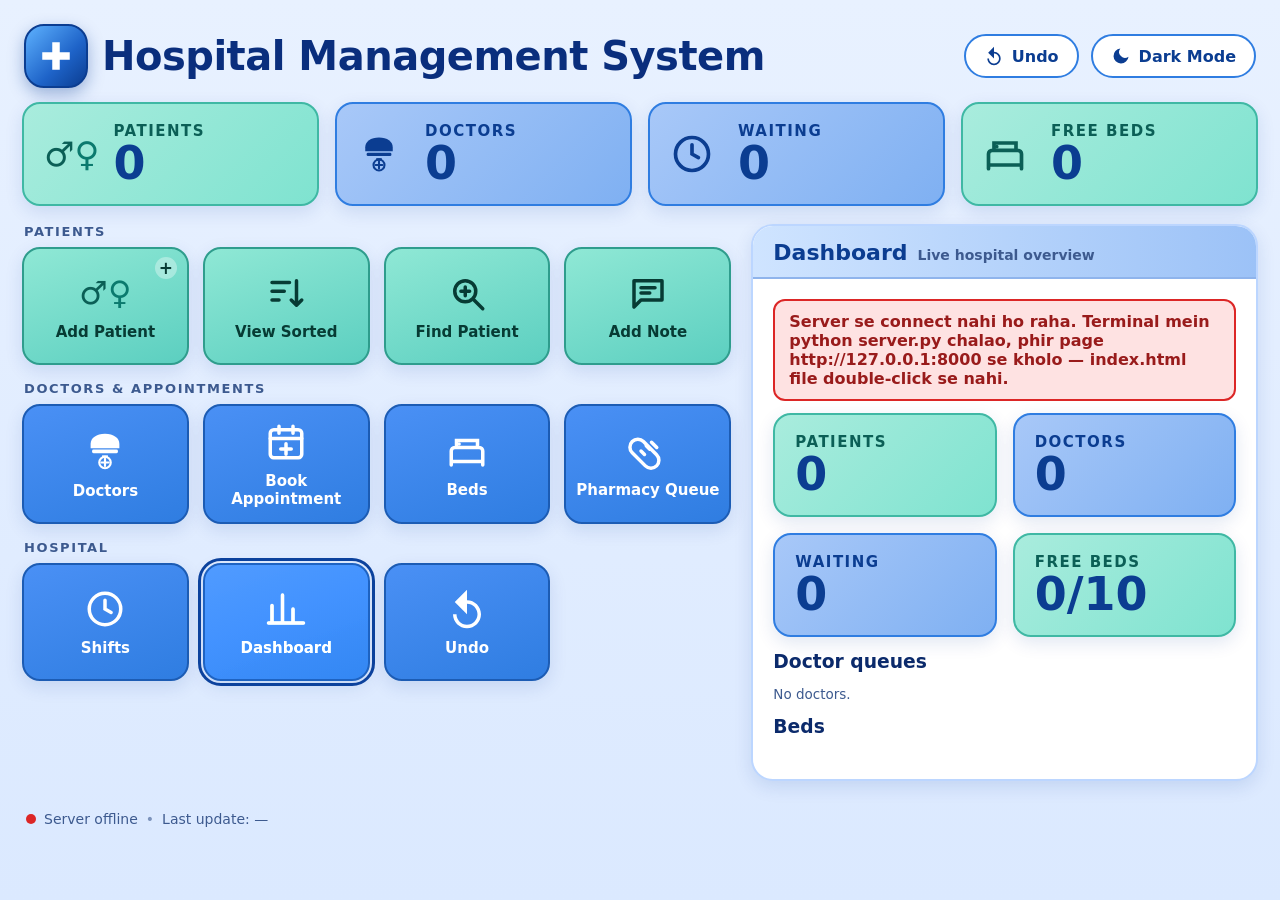
==== web/index.html @ 1245ac80 "Initial commit: Smart Hospital Management System" ====
<!DOCTYPE html>
<html lang="en">
<head>
<meta charset="UTF-8">
<meta name="viewport" content="width=device-width, initial-scale=1.0">
<title>Hospital Management System</title>
<link rel="stylesheet" href="styles.css">
</head>
<body>
<div class="page">

  <!-- ======================= HEADER ======================= -->
  <header class="topbar">
    <div class="brand">
      <div class="logo" aria-hidden="true">
        <svg viewBox="0 0 64 64" class="logo-cross"><path d="M26 10h12v16h16v12H38v16H26V38H10V26h16z" fill="currentColor"/></svg>
      </div>
      <h1 class="brand-title">Hospital Management System</h1>
    </div>
    <div class="top-actions">
      <button id="top-undo" class="pill-btn" type="button" title="Undo last action">
        <svg viewBox="0 0 24 24" class="ic"><path d="M12 5V1L5 8l7 7V9c3.3 0 6 2.7 6 6s-2.7 6-6 6-6-2.7-6-6H4c0 4.4 3.6 8 8 8s8-3.6 8-8-3.6-8-8-8z" fill="currentColor"/></svg>
        <span>Undo</span>
      </button>
      <button id="theme-toggle" class="pill-btn" type="button" title="Switch dark / light mode">
        <svg id="theme-icon-moon" viewBox="0 0 24 24" class="ic"><path d="M21 12.8A9 9 0 1 1 11.2 3 7 7 0 0 0 21 12.8z" fill="currentColor"/></svg>
        <svg id="theme-icon-sun" viewBox="0 0 24 24" class="ic hidden"><path d="M12 17a5 5 0 1 0 0-10 5 5 0 0 0 0 10zm0-15v3m0 12v3M2 12h3m14 0h3M4.9 4.9l2.1 2.1m10 10 2.1 2.1m0-14.2-2.1 2.1m-10 10-2.1 2.1" stroke="currentColor" stroke-width="2" stroke-linecap="round" fill="none"/></svg>
        <span id="theme-label">Dark Mode</span>
      </button>
    </div>
  </header>

  <!-- ======================= STATS STRIP ======================= -->
  <section class="stats" id="stats-strip" aria-label="Live stats">
    <div class="stat-card stat-teal" data-stat="patients" role="button" tabindex="0" title="Patients list kholo">
      <div class="stat-icon" aria-hidden="true">
        <span class="gender male">&#9794;</span><span class="gender female">&#9792;</span>
      </div>
      <div class="stat-text"><span class="stat-label">Patients</span><span class="stat-num" id="stat-patients">0</span></div>
    </div>
    <div class="stat-card stat-blue" data-stat="doctors" role="button" tabindex="0" title="Doctors list kholo">
      <div class="stat-icon" aria-hidden="true">
        <svg viewBox="0 0 64 64" class="cap-icon"><path d="M32 8c-12 0-20 6-20 14v6h40v-6C52 14 44 8 32 8z" fill="currentColor"/><rect x="14" y="30" width="36" height="5" rx="2" fill="currentColor"/><path d="M28 38h8v4h-8z" fill="currentColor"/><circle cx="32" cy="48" r="8" fill="none" stroke="currentColor" stroke-width="3"/><path d="M32 43v10M27 48h10" stroke="currentColor" stroke-width="3" stroke-linecap="round"/></svg>
      </div>
      <div class="stat-text"><span class="stat-label">Doctors</span><span class="stat-num" id="stat-doctors">0</span></div>
    </div>
    <div class="stat-card stat-blue" data-stat="waiting" role="button" tabindex="0" title="Doctor queues kholo">
      <div class="stat-icon" aria-hidden="true">
        <svg viewBox="0 0 24 24" class="clock-icon"><circle cx="12" cy="12" r="9" fill="none" stroke="currentColor" stroke-width="2"/><path d="M12 7v5l3.5 2" stroke="currentColor" stroke-width="2" stroke-linecap="round" fill="none"/></svg>
      </div>
      <div class="stat-text"><span class="stat-label">Waiting</span><span class="stat-num" id="stat-waiting">0</span></div>
    </div>
    <div class="stat-card stat-teal" data-stat="beds" role="button" tabindex="0" title="Beds kholo">
      <div class="stat-icon" aria-hidden="true">
        <svg viewBox="0 0 24 24" class="bed-icon"><path d="M3 18v-6a2 2 0 0 1 2-2h14a2 2 0 0 1 2 2v6M3 18h18M3 18v2m18-2v2M6 10V6h12v4" stroke="currentColor" stroke-width="2" stroke-linecap="round" fill="none"/><circle cx="7.5" cy="8" r="1" fill="currentColor"/></svg>
      </div>
      <div class="stat-text"><span class="stat-label">Free Beds</span><span class="stat-num" id="stat-beds">0</span></div>
    </div>
  </section>

  <!-- ======================= MAIN ======================= -->
  <main class="main">
    <!-- Operation tiles: all 11 ops on the front page -->
    <section class="ops" aria-label="Operations">
      <div class="ops-group-label">Patients</div>
      <div class="tiles">
        <button class="tile tile-teal" data-op="add-patient" type="button">
          <span class="tile-icon"><span class="gender male">&#9794;</span><span class="gender female">&#9792;</span></span>
          <span class="tile-label">Add Patient</span><span class="tile-plus">+</span>
        </button>
        <button class="tile tile-teal" data-op="view-sorted" type="button">
          <span class="tile-icon"><svg viewBox="0 0 24 24"><path d="M4 6h10M4 11h7M4 16h4M18 5v14m0 0-3-3m3 3 3-3" stroke="currentColor" stroke-width="2" stroke-linecap="round" fill="none"/></svg></span>
          <span class="tile-label">View Sorted</span>
        </button>
        <button class="tile tile-teal" data-op="find-patient" type="button">
          <span class="tile-icon"><svg viewBox="0 0 24 24"><circle cx="11" cy="11" r="6" fill="none" stroke="currentColor" stroke-width="2"/><path d="m16 16 5 5M11 8.5v5M8.5 11h5" stroke="currentColor" stroke-width="2" stroke-linecap="round" fill="none"/></svg></span>
          <span class="tile-label">Find Patient</span>
        </button>
        <button class="tile tile-teal" data-op="add-note" type="button">
          <span class="tile-icon"><svg viewBox="0 0 24 24"><path d="M4 5h16v11H8l-4 4z" fill="none" stroke="currentColor" stroke-width="2" stroke-linejoin="round"/><path d="M8 9h8M8 12h5" stroke="currentColor" stroke-width="2" stroke-linecap="round"/></svg></span>
          <span class="tile-label">Add Note</span>
        </button>
      </div>

      <div class="ops-group-label">Doctors &amp; Appointments</div>
      <div class="tiles">
        <button class="tile tile-blue" data-op="doctors" type="button">
          <span class="tile-icon"><svg viewBox="0 0 64 64" class="cap-icon"><path d="M32 8c-12 0-20 6-20 14v6h40v-6C52 14 44 8 32 8z" fill="currentColor"/><rect x="14" y="30" width="36" height="5" rx="2" fill="currentColor"/><path d="M28 38h8v4h-8z" fill="currentColor"/><circle cx="32" cy="48" r="8" fill="none" stroke="currentColor" stroke-width="3"/><path d="M32 43v10M27 48h10" stroke="currentColor" stroke-width="3" stroke-linecap="round"/></svg></span>
          <span class="tile-label">Doctors</span>
        </button>
        <button class="tile tile-blue" data-op="book-appointment" type="button">
          <span class="tile-icon"><svg viewBox="0 0 24 24"><rect x="3" y="5" width="18" height="16" rx="2" fill="none" stroke="currentColor" stroke-width="2"/><path d="M3 10h18M8 3v4M16 3v4M12 13v6M9 16h6" stroke="currentColor" stroke-width="2" stroke-linecap="round"/></svg></span>
          <span class="tile-label">Book Appointment</span>
        </button>
        <button class="tile tile-blue" data-op="beds" type="button">
          <span class="tile-icon"><svg viewBox="0 0 24 24"><path d="M3 18v-6a2 2 0 0 1 2-2h14a2 2 0 0 1 2 2v6M3 18h18M3 18v2m18-2v2M6 10V6h12v4" stroke="currentColor" stroke-width="2" stroke-linecap="round" fill="none"/><circle cx="7.5" cy="8" r="1" fill="currentColor"/></svg></span>
          <span class="tile-label">Beds</span>
        </button>
        <button class="tile tile-blue" data-op="pharmacy" type="button">
          <span class="tile-icon"><svg viewBox="0 0 24 24"><path d="M10.5 20.5 3 13a4.5 4.5 0 0 1 6.4-6.4l7.5 7.5a4.5 4.5 0 0 1-6.4 6.4zM14 7l3 3" stroke="currentColor" stroke-width="2" stroke-linecap="round" fill="none"/><path d="m8 12 2 2M11 9l2 2" stroke="currentColor" stroke-width="2" stroke-linecap="round"/></svg></span>
          <span class="tile-label">Pharmacy Queue</span>
        </button>
      </div>

      <div class="ops-group-label">Hospital</div>
      <div class="tiles">
        <button class="tile tile-blue" data-op="shifts" type="button">
          <span class="tile-icon"><svg viewBox="0 0 24 24"><circle cx="12" cy="12" r="9" fill="none" stroke="currentColor" stroke-width="2"/><path d="M12 7v5l3.5 2" stroke="currentColor" stroke-width="2" stroke-linecap="round" fill="none"/></svg></span>
          <span class="tile-label">Shifts</span>
        </button>
        <button class="tile tile-blue" data-op="dashboard" type="button">
          <span class="tile-icon"><svg viewBox="0 0 24 24"><path d="M4 20V10M10 20V4M16 20v-8M22 20H2" stroke="currentColor" stroke-width="2" stroke-linecap="round" fill="none"/></svg></span>
          <span class="tile-label">Dashboard</span>
        </button>
        <button class="tile tile-blue" data-op="undo" type="button">
          <span class="tile-icon"><svg viewBox="0 0 24 24"><path d="M12 5V1L5 8l7 7V9c3.3 0 6 2.7 6 6s-2.7 6-6 6-6-2.7-6-6H4c0 4.4 3.6 8 8 8s8-3.6 8-8-3.6-8-8-8z" fill="currentColor"/></svg></span>
          <span class="tile-label">Undo</span>
        </button>
      </div>
    </section>

    <!-- Central workspace: the clicked operation opens here -->
    <section class="workspace" aria-label="Operation workspace">
      <div class="workspace-head">
        <h2 id="workspace-title">Dashboard</h2>
        <span class="workspace-sub" id="workspace-sub">Open Operation Form</span>
      </div>
      <div class="workspace-body" id="workspace-body">
        <p class="hint">Loading…</p>
      </div>
    </section>
  </main>

  <footer class="foot">
    <span class="dot-ok" id="status-dot"></span>
    <span id="status-text">Connecting…</span>
    <span class="sep">•</span>
    <span>Last update: <span id="last-update">—</span></span>
  </footer>
</div>

<div id="toast" class="toast" role="status" aria-live="polite"></div>
<script src="app.js"></script>
</body>
</html>
---- web/styles.css ----
/* Hospital Management System — light theme: white / blue / dark blue.
   Dark mode: dark green accents + green logo. Buttons are rounded with
   borders DARKER than the button body; hover/press lightens the button. */

:root {
  --bg: #e8f1ff;
  --bg2: #dbe9ff;
  --surface: #ffffff;
  --ink: #0b2a6b;
  --ink-soft: #3d5a8f;
  --title: #0a2e7d;
  --accent: #2f7de1;
  --accent-dark: #1c5cb4;
  --accent-deep: #0b3d91;
  --teal: #7fe3d0;
  --teal-dark: #3fb8a4;
  --teal-soft: #c9f5ec;
  --card-border: #bcd6ff;
  --input-border: #b9d2f7;
  --input-bg: #f2f7ff;
  --green-ok: #16a34a;
  --red: #dc2626;
  --shadow: 0 6px 18px rgba(11, 61, 145, 0.12);
  --radius: 18px;
}

* { box-sizing: border-box; }
html, body { margin: 0; padding: 0; }
body {
  font-family: "Segoe UI", system-ui, -apple-system, Arial, sans-serif;
  background: linear-gradient(180deg, var(--bg) 0%, var(--bg2) 100%);
  color: var(--ink);
  min-height: 100vh;
}
button { font-family: inherit; cursor: pointer; }
.hidden { display: none !important; }

.page { max-width: 1280px; margin: 0 auto; padding: 18px 22px 26px; }

/* ---------------- header ---------------- */
.topbar {
  display: flex; align-items: center; justify-content: space-between;
  gap: 16px; flex-wrap: wrap; padding: 6px 2px 14px;
}
.brand { display: flex; align-items: center; gap: 14px; min-width: 0; }
.logo {
  width: 64px; height: 64px; flex: 0 0 64px;
  border-radius: 20px;
  background: linear-gradient(135deg, #5eb2ff 0%, #1e63c8 60%, #0b3d91 100%);
  color: #fff;
  display: flex; align-items: center; justify-content: center;
  border: 2px solid #0b3d91;
  box-shadow: 0 6px 16px rgba(11, 61, 145, 0.35);
}
.logo-cross { width: 40px; height: 40px; }
.brand-title {
  margin: 0; font-size: clamp(24px, 3.4vw, 40px); font-weight: 800;
  color: var(--title); letter-spacing: -0.5px; line-height: 1.05;
}
.top-actions { display: flex; gap: 12px; }
.pill-btn {
  display: inline-flex; align-items: center; gap: 8px;
  padding: 10px 18px; border-radius: 999px;
  background: #fff; color: var(--accent-deep);
  border: 2px solid var(--accent);
  font-size: 16px; font-weight: 700;
  transition: filter 0.15s ease, transform 0.05s ease;
}
.pill-btn:hover { filter: brightness(1.06); background: #eaf3ff; }
.pill-btn:active { filter: brightness(1.14); transform: translateY(1px); }
.pill-btn .ic { width: 20px; height: 20px; }

/* ---------------- stats strip ---------------- */
.stats {
  display: grid; grid-template-columns: repeat(4, 1fr); gap: 16px;
  margin-bottom: 18px;
}
.stat-card {
  display: flex; align-items: center; gap: 14px;
  padding: 18px 20px; border-radius: var(--radius);
  border: 2px solid transparent; box-shadow: var(--shadow);
  transition: filter 0.15s ease;
}
.stat-card:hover { filter: brightness(1.05); }
/* Stat cards are shortcuts now: click opens the matching view. */
.stat-card[data-stat] { cursor: pointer; }
.stat-card[data-stat]:active { filter: brightness(1.14); transform: translateY(1px); }
.stat-card[data-stat]:focus-visible { outline: 3px solid var(--accent-deep); outline-offset: 2px; }
.stat-teal { background: linear-gradient(135deg, #a9ecdd, #7fe3d0); border-color: #3fb8a4; }
.stat-blue { background: linear-gradient(135deg, #a8c8f8, #7fb0f2); border-color: #2f7de1; }
.stat-icon { display: flex; align-items: center; color: #0b5f56; min-width: 54px; }
.stat-blue .stat-icon { color: #0b3d91; }
.stat-icon svg { width: 44px; height: 44px; }
.gender { font-size: 34px; font-weight: 700; line-height: 1; color: #0b5f56; }
.gender.female { color: #0b7a6e; }
.stat-text { display: flex; flex-direction: column; }
.stat-label { font-size: 15px; font-weight: 800; letter-spacing: 1.5px; text-transform: uppercase; color: #0b5f56; }
.stat-blue .stat-label { color: #0b3d91; }
.stat-num { font-size: 46px; font-weight: 800; line-height: 1; color: var(--accent-deep); }

/* ---------------- main layout ---------------- */
.main {
  display: grid; grid-template-columns: minmax(0, 7fr) minmax(0, 5fr);
  gap: 20px; align-items: start;
}
.ops-group-label {
  font-size: 13px; font-weight: 800; letter-spacing: 1.6px; text-transform: uppercase;
  color: var(--ink-soft); margin: 4px 2px 8px;
}
.ops-group-label:first-child { margin-top: 0; }
.tiles {
  display: grid; grid-template-columns: repeat(4, 1fr); gap: 14px;
  margin-bottom: 16px;
}
.tile {
  position: relative;
  display: flex; flex-direction: column; align-items: center; justify-content: center;
  gap: 8px; min-height: 118px; padding: 14px 8px;
  border-radius: var(--radius); color: #fff;
  border: 2px solid transparent;
  box-shadow: var(--shadow);
  transition: filter 0.15s ease, transform 0.06s ease;
}
.tile:hover { filter: brightness(1.12); }
.tile:active { filter: brightness(1.2); transform: translateY(1px); }
.tile.active { outline: 3px solid var(--accent-deep); outline-offset: 2px; filter: brightness(1.08); }
.tile-teal { background: linear-gradient(160deg, #8fe8d5, #5ccfc0); border-color: #2f9d8d; color: #073b34; }
.tile-blue { background: linear-gradient(160deg, #4a90f5, #2f7de1); border-color: #1c5cb4; color: #fff; }
.tile-icon { display: flex; align-items: center; justify-content: center; min-height: 44px; }
.tile-icon svg { width: 42px; height: 42px; }
.tile-icon .gender { font-size: 32px; }
.tile-icon .cap-icon { width: 46px; height: 46px; }
.tile-label { font-size: 15px; font-weight: 700; text-align: center; line-height: 1.2; }
.tile-plus {
  position: absolute; top: 8px; right: 10px;
  width: 22px; height: 22px; border-radius: 50%;
  background: rgba(255, 255, 255, 0.35); color: inherit;
  display: flex; align-items: center; justify-content: center;
  font-size: 17px; font-weight: 800; line-height: 1;
}

/* ---------------- workspace ---------------- */
.workspace {
  background: var(--surface); border-radius: 22px;
  border: 2px solid var(--card-border); box-shadow: var(--shadow);
  overflow: hidden; position: sticky; top: 14px;
}
.workspace-head {
  background: linear-gradient(90deg, #cfe4ff, #9cc2f7);
  padding: 14px 20px 12px; border-bottom: 2px solid #8fb4ec;
  display: flex; align-items: baseline; gap: 10px; flex-wrap: wrap;
}
.workspace-head h2 { margin: 0; font-size: 22px; color: var(--accent-deep); }
.workspace-sub { font-size: 14px; font-weight: 700; color: var(--ink-soft); }
.workspace-body { padding: 20px; }
.hint { color: var(--ink-soft); }

.form-grid { display: flex; flex-direction: column; gap: 14px; }
.field label { display: block; font-size: 14px; font-weight: 700; margin-bottom: 6px; color: var(--ink); }
.field input, .field select, .field textarea {
  width: 100%; padding: 11px 13px; font-size: 15px; font-family: inherit;
  border: 2px solid var(--input-border); border-radius: 12px;
  background: var(--input-bg); color: var(--ink);
}
.field input:focus, .field select:focus, .field textarea:focus {
  outline: none; border-color: var(--accent); background: #fff;
}
.field-row { display: flex; gap: 12px; }
.field-row .field { flex: 1; }
.btn-row { display: flex; gap: 12px; margin-top: 4px; }
.btn {
  padding: 12px 22px; border-radius: 14px; font-size: 16px; font-weight: 700;
  border: 2px solid transparent;
  transition: filter 0.15s ease, transform 0.05s ease;
}
.btn:hover { filter: brightness(1.1); }
.btn:active { filter: brightness(1.18); transform: translateY(1px); }
.btn-primary { background: var(--accent); border-color: var(--accent-dark); color: #fff; }
.btn-ghost { background: #fff; border-color: var(--accent); color: var(--accent-deep); }
.btn-danger { background: #ef4444; border-color: #991b1b; color: #fff; }
.btn-green { background: #22c55e; border-color: #15803d; color: #fff; }
.btn:disabled { opacity: 0.55; cursor: not-allowed; filter: none; }

/* segmented priority toggle */
.seg { display: inline-flex; border: 2px solid var(--accent); border-radius: 999px; overflow: hidden; }
.seg button {
  padding: 9px 18px; border: 0; background: #fff; color: var(--accent-deep);
  font-size: 15px; font-weight: 700;
}
.seg button.on { background: var(--accent); color: #fff; }
.seg button.on.emg { background: #dc2626; }
.seg button:hover { filter: brightness(1.08); }

/* tables */
.tbl { width: 100%; border-collapse: collapse; font-size: 14.5px; }
.tbl th, .tbl td { padding: 9px 10px; text-align: left; border-bottom: 1px solid #dbe7fb; }
.tbl th { color: var(--accent-deep); background: #eaf3ff; font-size: 13px; text-transform: uppercase; letter-spacing: 0.5px; }
.tbl tr:hover td { background: #f2f7ff; }

.tag {
  display: inline-block; padding: 2px 10px; border-radius: 999px;
  font-size: 12.5px; font-weight: 700;
}
.tag-emg { background: #fee2e2; color: #991b1b; border: 1.5px solid #dc2626; }
.tag-nor { background: #dbeafe; color: #0b3d91; border: 1.5px solid #2f7de1; }
.tag-free { background: #dcfce7; color: #166534; border: 1.5px solid #22c55e; }
.tag-occ { background: #dbeafe; color: #0b3d91; border: 1.5px solid #2f7de1; }
.tag-duty { background: #fef9c3; color: #854d0e; border: 1.5px solid #eab308; }

.card {
  background: var(--input-bg); border: 2px solid var(--input-border);
  border-radius: 14px; padding: 14px 16px; margin-bottom: 12px;
}
.card h3 { margin: 0 0 6px; font-size: 17px; color: var(--accent-deep); }
.card p { margin: 4px 0; font-size: 14.5px; }
.muted { color: var(--ink-soft); font-size: 13.5px; }

.beds-grid { display: grid; grid-template-columns: repeat(5, 1fr); gap: 10px; margin-bottom: 14px; }
.bed {
  border-radius: 12px; padding: 12px 6px; text-align: center;
  font-weight: 700; font-size: 14px; border: 2px solid transparent;
}
.bed.free { background: #dcfce7; border-color: #22c55e; color: #166534; }
.bed.occ { background: #dbeafe; border-color: #2f7de1; color: #0b3d91; }
.bed small { display: block; font-weight: 600; font-size: 12px; margin-top: 2px; }

.q-list { list-style: none; margin: 0; padding: 0; }
.q-list li {
  padding: 9px 12px; border: 2px solid var(--input-border); border-radius: 10px;
  margin-bottom: 8px; background: var(--input-bg); font-weight: 600;
}
.q-list li:first-child { border-color: var(--accent); background: #eaf3ff; }

.msg { padding: 11px 14px; border-radius: 12px; font-weight: 600; margin-bottom: 12px; }
.msg-ok { background: #dcfce7; color: #166534; border: 2px solid #22c55e; }
.msg-err { background: #fee2e2; color: #991b1b; border: 2px solid #dc2626; }

/* ---------------- footer ---------------- */
.foot {
  margin-top: 20px; padding: 10px 4px 0; color: var(--ink-soft);
  font-size: 14px; display: flex; gap: 8px; align-items: center; flex-wrap: wrap;
}
.dot-ok { width: 10px; height: 10px; border-radius: 50%; background: var(--green-ok); display: inline-block; }
.dot-err { background: var(--red); }
.sep { opacity: 0.6; }

/* ---------------- toast ---------------- */
.toast {
  position: fixed; left: 50%; bottom: 24px; transform: translate(-50%, 80px);
  background: var(--accent-deep); color: #fff; padding: 12px 22px;
  border-radius: 999px; font-weight: 700; font-size: 15px;
  box-shadow: 0 8px 24px rgba(0, 0, 0, 0.3); opacity: 0; pointer-events: none;
  transition: transform 0.25s ease, opacity 0.25s ease; z-index: 50;
  max-width: 90vw; text-align: center;
}
.toast.show { transform: translate(-50%, 0); opacity: 1; }
.toast.err { background: #991b1b; }

/* ---------------- DARK MODE: dark green accents + green logo ---------------- */
body.dark {
  --bg: #04161a;
  --bg2: #062a26;
  --surface: #0a2429;
  --ink: #c9f2d4;
  --ink-soft: #7fb89a;
  --title: #86efac;
  --accent: #34d399;
  --accent-dark: #059669;
  --accent-deep: #4ade80;
  --teal: #134e4a;
  --teal-dark: #0f766e;
  --teal-soft: #134e4a;
  --card-border: #14532d;
  --input-border: #166534;
  --input-bg: #0d2f2a;
  --shadow: 0 6px 18px rgba(0, 0, 0, 0.5);
  background: linear-gradient(180deg, #04161a 0%, #062a26 100%);
}
body.dark .logo {
  background: linear-gradient(135deg, #064e3b, #022c22);
  color: #4ade80; border-color: #34d399;
  box-shadow: 0 0 26px rgba(74, 222, 128, 0.45);
}
body.dark .pill-btn { background: #0a2429; color: #86efac; border-color: #34d399; }
body.dark .pill-btn:hover { background: #0f2f2b; }
body.dark .stat-teal { background: linear-gradient(135deg, #134e4a, #0f766e); border-color: #34d399; }
body.dark .stat-blue { background: linear-gradient(135deg, #0d2f2a, #14532d); border-color: #22c55e; }
body.dark .stat-icon, body.dark .stat-label { color: #86efac; }
body.dark .stat-blue .stat-icon, body.dark .stat-blue .stat-label { color: #a7f3d0; }
body.dark .stat-num { color: #4ade80; }
body.dark .gender { color: #86efac; }
body.dark .tile-teal { background: linear-gradient(160deg, #14532d, #166534); border-color: #4ade80; color: #d1fae5; }
body.dark .tile-blue { background: linear-gradient(160deg, #0f2f2b, #134e4a); border-color: #34d399; color: #d1fae5; }
body.dark .tile.active { outline-color: #4ade80; }
body.dark .workspace { background: #0a2429; border-color: #14532d; }
body.dark .workspace-head { background: linear-gradient(90deg, #14532d, #166534); border-color: #22c55e; }
body.dark .workspace-head h2 { color: #86efac; }
body.dark .workspace-sub { color: #a7f3d0; }
body.dark .field input, body.dark .field select, body.dark .field textarea { background: #0d2f2a; color: #d1fae5; }
body.dark .field input:focus, body.dark .field select:focus, body.dark .field textarea:focus { background: #0a2429; }
body.dark .btn-primary { background: #059669; border-color: #047857; }
body.dark .btn-ghost { background: #0a2429; color: #86efac; border-color: #34d399; }
body.dark .btn-green { background: #16a34a; border-color: #166534; }
body.dark .tbl th { background: #0f2f2b; color: #86efac; }
body.dark .tbl th, body.dark .tbl td { border-color: #14532d; }
body.dark .tbl tr:hover td { background: #0f2f2b; }
body.dark .card { background: #0d2f2a; border-color: #166534; }
body.dark .card h3 { color: #86efac; }
body.dark .seg { border-color: #34d399; }
body.dark .seg button { background: #0a2429; color: #86efac; }
body.dark .seg button.on { background: #059669; color: #fff; }
body.dark .seg button.on.emg { background: #dc2626; }
body.dark .q-list li { background: #0d2f2a; border-color: #166534; }
body.dark .q-list li:first-child { background: #14532d; border-color: #34d399; }
body.dark .bed.free { background: #14532d; border-color: #4ade80; color: #bbf7d0; }
body.dark .bed.occ { background: #0f2f2b; border-color: #34d399; color: #d1fae5; }
body.dark .tag-nor, body.dark .tag-occ { background: #0f2f2b; color: #86efac; border-color: #34d399; }
body.dark .tag-free { background: #14532d; color: #bbf7d0; border-color: #4ade80; }
body.dark .toast { background: #047857; }

/* ---------------- responsive ---------------- */
@media (max-width: 980px) {
  .main { grid-template-columns: 1fr; }
  .workspace { position: static; }
  .stats { grid-template-columns: repeat(2, 1fr); }
  .tiles { grid-template-columns: repeat(3, 1fr); }
}
@media (max-width: 560px) {
  .tiles { grid-template-columns: repeat(2, 1fr); }
  .stat-num { font-size: 34px; }
  .beds-grid { grid-template-columns: repeat(2, 1fr); }
}
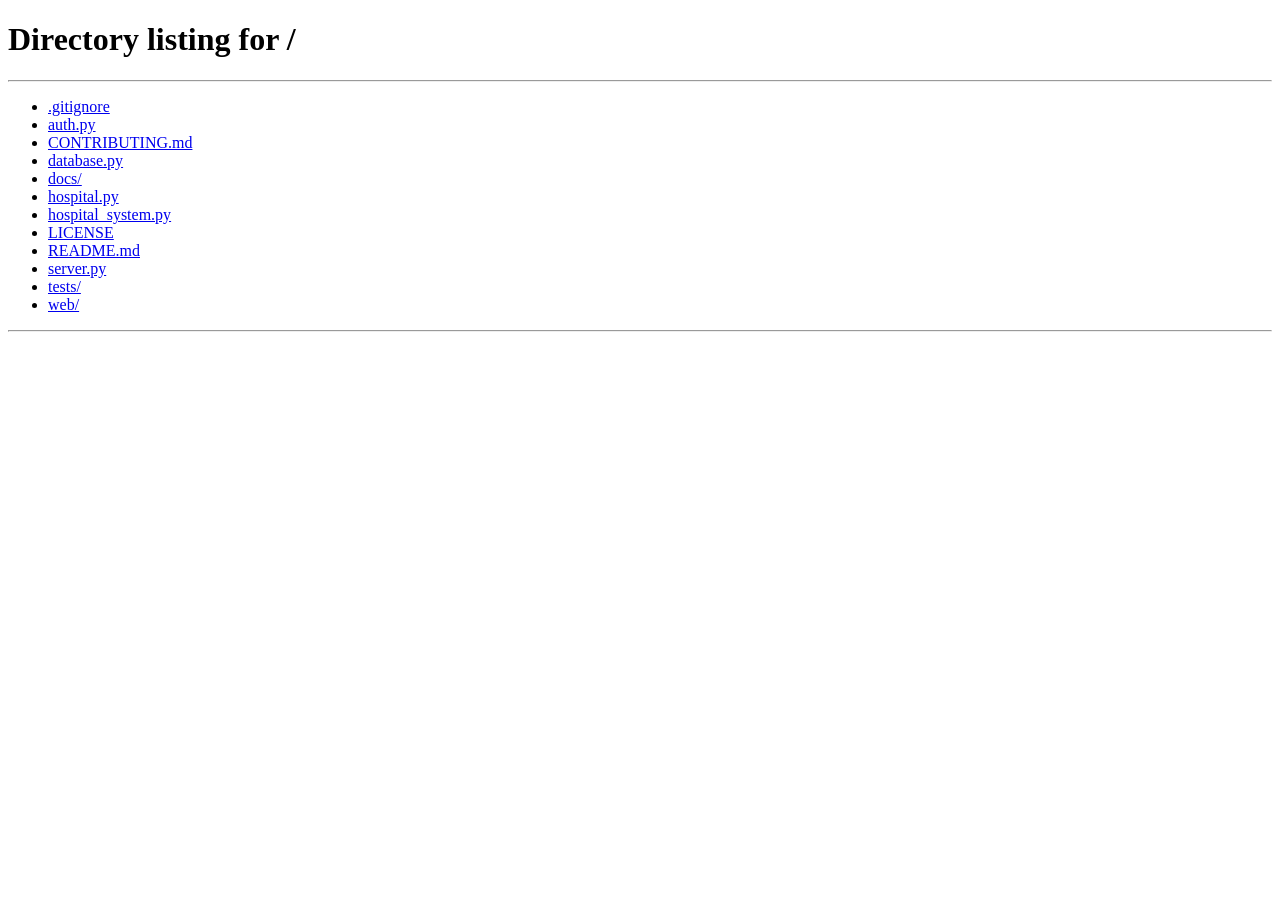
==== commit e4db5ebe: "Step 2: Login + roles (Admin/Doctor/Receptionist)" ====
--- a/web/index.html
+++ b/web/index.html
@@ -18,6 +18,13 @@
       <h1 class="brand-title">Hospital Management System</h1>
     </div>
     <div class="top-actions">
+      <span id="user-chip" class="pill-btn hidden" title="Logged in user"></span>
+      <button id="top-change-pw" class="pill-btn hidden" type="button" title="Change my password">
+        <span>Change Password</span>
+      </button>
+      <button id="top-logout" class="pill-btn hidden" type="button" title="Log out">
+        <span>Logout</span>
+      </button>
       <button id="top-undo" class="pill-btn" type="button" title="Undo last action">
         <svg viewBox="0 0 24 24" class="ic"><path d="M12 5V1L5 8l7 7V9c3.3 0 6 2.7 6 6s-2.7 6-6 6-6-2.7-6-6H4c0 4.4 3.6 8 8 8s8-3.6 8-8-3.6-8-8-8z" fill="currentColor"/></svg>
         <span>Undo</span>
@@ -116,6 +123,10 @@
           <span class="tile-icon"><svg viewBox="0 0 24 24"><path d="M12 5V1L5 8l7 7V9c3.3 0 6 2.7 6 6s-2.7 6-6 6-6-2.7-6-6H4c0 4.4 3.6 8 8 8s8-3.6 8-8-3.6-8-8-8z" fill="currentColor"/></svg></span>
           <span class="tile-label">Undo</span>
         </button>
+        <button class="tile tile-blue" data-op="users" type="button" id="tile-users">
+          <span class="tile-icon"><svg viewBox="0 0 24 24"><circle cx="9" cy="8" r="3.5" fill="none" stroke="currentColor" stroke-width="2"/><path d="M2.5 20c.8-3.2 3.4-5 6.5-5s5.7 1.8 6.5 5M16 8.5a3 3 0 1 0-2-5.2M17.5 15.5c2 .6 3.5 2 4 4.5" fill="none" stroke="currentColor" stroke-width="2" stroke-linecap="round"/></svg></span>
+          <span class="tile-label">Users</span>
+        </button>
       </div>
     </section>
 
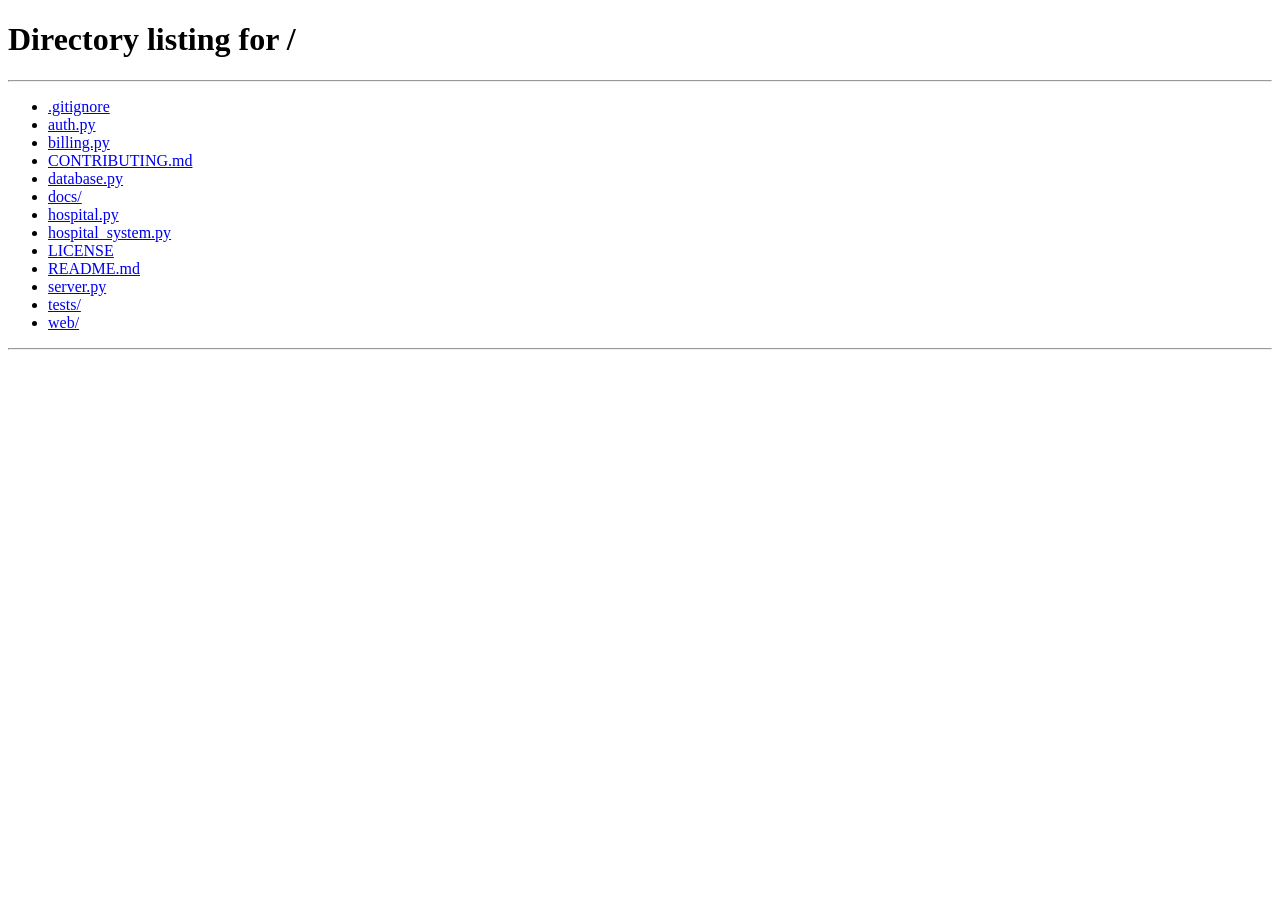
==== commit 0cb96f8e: "Step 3: Billing + Reports (bills, daily report, CSV export)" ====
--- a/web/index.html
+++ b/web/index.html
@@ -127,6 +127,14 @@
           <span class="tile-icon"><svg viewBox="0 0 24 24"><circle cx="9" cy="8" r="3.5" fill="none" stroke="currentColor" stroke-width="2"/><path d="M2.5 20c.8-3.2 3.4-5 6.5-5s5.7 1.8 6.5 5M16 8.5a3 3 0 1 0-2-5.2M17.5 15.5c2 .6 3.5 2 4 4.5" fill="none" stroke="currentColor" stroke-width="2" stroke-linecap="round"/></svg></span>
           <span class="tile-label">Users</span>
         </button>
+        <button class="tile tile-blue" data-op="billing" type="button">
+          <span class="tile-icon"><svg viewBox="0 0 24 24"><path d="M6 2h9l5 5v15H6z" fill="none" stroke="currentColor" stroke-width="2" stroke-linejoin="round"/><path d="M14 2v6h6M9 12h6M9 16h6" stroke="currentColor" stroke-width="2" stroke-linecap="round"/></svg></span>
+          <span class="tile-label">Billing</span>
+        </button>
+        <button class="tile tile-blue" data-op="reports" type="button">
+          <span class="tile-icon"><svg viewBox="0 0 24 24"><path d="M4 20V10M10 20V4M16 20v-8M22 20H2" stroke="currentColor" stroke-width="2" stroke-linecap="round" fill="none"/></svg></span>
+          <span class="tile-label">Reports</span>
+        </button>
       </div>
     </section>
 
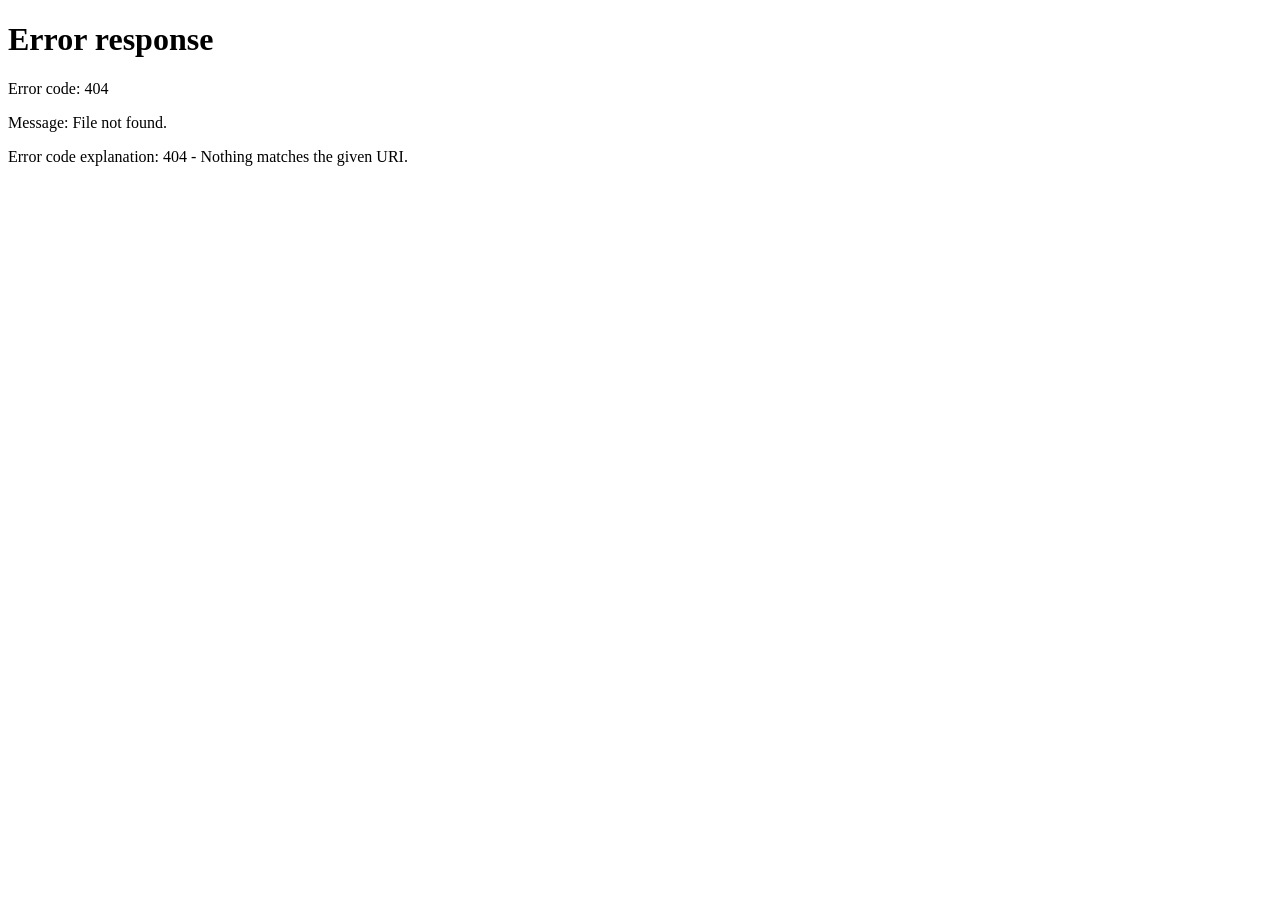
==== commit 98bd8ed5: "Step 7: New dashboard exactly like the design image (real data only)" ====
--- a/web/index.html
+++ b/web/index.html
@@ -3,159 +3,100 @@
 <head>
 <meta charset="UTF-8">
 <meta name="viewport" content="width=device-width, initial-scale=1.0">
-<title>Hospital Management System</title>
+<title>City Care Hospital — Management System</title>
 <link rel="stylesheet" href="styles.css">
 </head>
 <body>
-<div class="page">
+<div class="app">
+  <div class="side-backdrop hidden" id="side-backdrop"></div>
 
-  <!-- ======================= HEADER ======================= -->
-  <header class="topbar">
-    <div class="brand">
+  <!-- ======================= SIDEBAR ======================= -->
+  <aside class="sidebar" id="sidebar" aria-label="Main navigation">
+    <div class="side-brand">
       <div class="logo" aria-hidden="true">
         <svg viewBox="0 0 64 64" class="logo-cross"><path d="M26 10h12v16h16v12H38v16H26V38H10V26h16z" fill="currentColor"/></svg>
       </div>
-      <h1 class="brand-title">Hospital Management System</h1>
+      <div class="side-brand-text">
+        <div class="side-title">City Care Hospital</div>
+        <div class="side-sub">Management System</div>
+      </div>
     </div>
-    <div class="top-actions">
-      <span id="user-chip" class="pill-btn hidden" title="Logged in user"></span>
-      <button id="top-change-pw" class="pill-btn hidden" type="button" title="Change my password">
-        <span>Change Password</span>
-      </button>
-      <button id="top-logout" class="pill-btn hidden" type="button" title="Log out">
-        <span>Logout</span>
-      </button>
-      <button id="top-undo" class="pill-btn" type="button" title="Undo last action">
-        <svg viewBox="0 0 24 24" class="ic"><path d="M12 5V1L5 8l7 7V9c3.3 0 6 2.7 6 6s-2.7 6-6 6-6-2.7-6-6H4c0 4.4 3.6 8 8 8s8-3.6 8-8-3.6-8-8-8z" fill="currentColor"/></svg>
-        <span>Undo</span>
-      </button>
-      <button id="theme-toggle" class="pill-btn" type="button" title="Switch dark / light mode">
-        <svg id="theme-icon-moon" viewBox="0 0 24 24" class="ic"><path d="M21 12.8A9 9 0 1 1 11.2 3 7 7 0 0 0 21 12.8z" fill="currentColor"/></svg>
-        <svg id="theme-icon-sun" viewBox="0 0 24 24" class="ic hidden"><path d="M12 17a5 5 0 1 0 0-10 5 5 0 0 0 0 10zm0-15v3m0 12v3M2 12h3m14 0h3M4.9 4.9l2.1 2.1m10 10 2.1 2.1m0-14.2-2.1 2.1m-10 10-2.1 2.1" stroke="currentColor" stroke-width="2" stroke-linecap="round" fill="none"/></svg>
-        <span id="theme-label">Dark Mode</span>
-      </button>
+
+    <nav class="side-nav" id="side-nav"></nav>
+
+    <div class="side-promo">
+      <div class="side-promo-icon" aria-hidden="true">
+        <svg viewBox="0 0 24 24" class="promo-heart"><path d="M12 21s-7.8-4.7-10-9.3C.4 8.4 2.5 4.5 6 4.5c2 0 3.6 1.1 4.5 2.7h3C14.4 5.6 16 4.5 18 4.5c3.5 0 5.6 3.9 4 7.2C19.8 16.3 12 21 12 21z" fill="none" stroke="currentColor" stroke-width="1.8" stroke-linejoin="round"/><path d="M4 12h4l2-3 3 6 2-3h5" fill="none" stroke="currentColor" stroke-width="1.8" stroke-linecap="round" stroke-linejoin="round"/></svg>
+      </div>
+      <div class="side-promo-text"><b>Better Care</b><span>A Healthier Tomorrow</span></div>
     </div>
-  </header>
-
-  <!-- ======================= STATS STRIP ======================= -->
-  <section class="stats" id="stats-strip" aria-label="Live stats">
-    <div class="stat-card stat-teal" data-stat="patients" role="button" tabindex="0" title="Patients list kholo">
-      <div class="stat-icon" aria-hidden="true">
-        <span class="gender male">&#9794;</span><span class="gender female">&#9792;</span>
-      </div>
-      <div class="stat-text"><span class="stat-label">Patients</span><span class="stat-num" id="stat-patients">0</span></div>
-    </div>
-    <div class="stat-card stat-blue" data-stat="doctors" role="button" tabindex="0" title="Doctors list kholo">
-      <div class="stat-icon" aria-hidden="true">
-        <svg viewBox="0 0 64 64" class="cap-icon"><path d="M32 8c-12 0-20 6-20 14v6h40v-6C52 14 44 8 32 8z" fill="currentColor"/><rect x="14" y="30" width="36" height="5" rx="2" fill="currentColor"/><path d="M28 38h8v4h-8z" fill="currentColor"/><circle cx="32" cy="48" r="8" fill="none" stroke="currentColor" stroke-width="3"/><path d="M32 43v10M27 48h10" stroke="currentColor" stroke-width="3" stroke-linecap="round"/></svg>
-      </div>
-      <div class="stat-text"><span class="stat-label">Doctors</span><span class="stat-num" id="stat-doctors">0</span></div>
-    </div>
-    <div class="stat-card stat-blue" data-stat="waiting" role="button" tabindex="0" title="Doctor queues kholo">
-      <div class="stat-icon" aria-hidden="true">
-        <svg viewBox="0 0 24 24" class="clock-icon"><circle cx="12" cy="12" r="9" fill="none" stroke="currentColor" stroke-width="2"/><path d="M12 7v5l3.5 2" stroke="currentColor" stroke-width="2" stroke-linecap="round" fill="none"/></svg>
-      </div>
-      <div class="stat-text"><span class="stat-label">Waiting</span><span class="stat-num" id="stat-waiting">0</span></div>
-    </div>
-    <div class="stat-card stat-teal" data-stat="beds" role="button" tabindex="0" title="Beds kholo">
-      <div class="stat-icon" aria-hidden="true">
-        <svg viewBox="0 0 24 24" class="bed-icon"><path d="M3 18v-6a2 2 0 0 1 2-2h14a2 2 0 0 1 2 2v6M3 18h18M3 18v2m18-2v2M6 10V6h12v4" stroke="currentColor" stroke-width="2" stroke-linecap="round" fill="none"/><circle cx="7.5" cy="8" r="1" fill="currentColor"/></svg>
-      </div>
-      <div class="stat-text"><span class="stat-label">Free Beds</span><span class="stat-num" id="stat-beds">0</span></div>
-    </div>
-  </section>
+    <div class="side-version">Version 1.0.0</div>
+  </aside>
 
   <!-- ======================= MAIN ======================= -->
-  <main class="main">
-    <!-- Operation tiles: all 11 ops on the front page -->
-    <section class="ops" aria-label="Operations">
-      <div class="ops-group-label">Patients</div>
-      <div class="tiles">
-        <button class="tile tile-teal" data-op="add-patient" type="button">
-          <span class="tile-icon"><span class="gender male">&#9794;</span><span class="gender female">&#9792;</span></span>
-          <span class="tile-label">Add Patient</span><span class="tile-plus">+</span>
-        </button>
-        <button class="tile tile-teal" data-op="view-sorted" type="button">
-          <span class="tile-icon"><svg viewBox="0 0 24 24"><path d="M4 6h10M4 11h7M4 16h4M18 5v14m0 0-3-3m3 3 3-3" stroke="currentColor" stroke-width="2" stroke-linecap="round" fill="none"/></svg></span>
-          <span class="tile-label">View Sorted</span>
-        </button>
-        <button class="tile tile-teal" data-op="find-patient" type="button">
-          <span class="tile-icon"><svg viewBox="0 0 24 24"><circle cx="11" cy="11" r="6" fill="none" stroke="currentColor" stroke-width="2"/><path d="m16 16 5 5M11 8.5v5M8.5 11h5" stroke="currentColor" stroke-width="2" stroke-linecap="round" fill="none"/></svg></span>
-          <span class="tile-label">Find Patient</span>
-        </button>
-        <button class="tile tile-teal" data-op="add-note" type="button">
-          <span class="tile-icon"><svg viewBox="0 0 24 24"><path d="M4 5h16v11H8l-4 4z" fill="none" stroke="currentColor" stroke-width="2" stroke-linejoin="round"/><path d="M8 9h8M8 12h5" stroke="currentColor" stroke-width="2" stroke-linecap="round"/></svg></span>
-          <span class="tile-label">Add Note</span>
-        </button>
+  <div class="app-main">
+    <header class="app-topbar">
+      <button id="nav-toggle" class="icon-btn" type="button" title="Show / hide menu" aria-label="Toggle menu">
+        <svg viewBox="0 0 24 24"><path d="M4 6h16M4 12h16M4 18h16" stroke="currentColor" stroke-width="2.2" stroke-linecap="round"/></svg>
+      </button>
+
+      <div class="search-wrap">
+        <svg viewBox="0 0 24 24" class="search-ic" aria-hidden="true"><circle cx="11" cy="11" r="6.5" fill="none" stroke="currentColor" stroke-width="2"/><path d="m16 16 5 5" stroke="currentColor" stroke-width="2" stroke-linecap="round"/></svg>
+        <input id="global-search" type="text" placeholder="Search patients, doctors, appointments..." autocomplete="off" aria-label="Search patients, doctors, appointments">
+        <div id="search-results" class="search-results hidden" role="listbox"></div>
       </div>
 
-      <div class="ops-group-label">Doctors &amp; Appointments</div>
-      <div class="tiles">
-        <button class="tile tile-blue" data-op="doctors" type="button">
-          <span class="tile-icon"><svg viewBox="0 0 64 64" class="cap-icon"><path d="M32 8c-12 0-20 6-20 14v6h40v-6C52 14 44 8 32 8z" fill="currentColor"/><rect x="14" y="30" width="36" height="5" rx="2" fill="currentColor"/><path d="M28 38h8v4h-8z" fill="currentColor"/><circle cx="32" cy="48" r="8" fill="none" stroke="currentColor" stroke-width="3"/><path d="M32 43v10M27 48h10" stroke="currentColor" stroke-width="3" stroke-linecap="round"/></svg></span>
-          <span class="tile-label">Doctors</span>
-        </button>
-        <button class="tile tile-blue" data-op="book-appointment" type="button">
-          <span class="tile-icon"><svg viewBox="0 0 24 24"><rect x="3" y="5" width="18" height="16" rx="2" fill="none" stroke="currentColor" stroke-width="2"/><path d="M3 10h18M8 3v4M16 3v4M12 13v6M9 16h6" stroke="currentColor" stroke-width="2" stroke-linecap="round"/></svg></span>
-          <span class="tile-label">Book Appointment</span>
-        </button>
-        <button class="tile tile-blue" data-op="beds" type="button">
-          <span class="tile-icon"><svg viewBox="0 0 24 24"><path d="M3 18v-6a2 2 0 0 1 2-2h14a2 2 0 0 1 2 2v6M3 18h18M3 18v2m18-2v2M6 10V6h12v4" stroke="currentColor" stroke-width="2" stroke-linecap="round" fill="none"/><circle cx="7.5" cy="8" r="1" fill="currentColor"/></svg></span>
-          <span class="tile-label">Beds</span>
-        </button>
-        <button class="tile tile-blue" data-op="pharmacy" type="button">
-          <span class="tile-icon"><svg viewBox="0 0 24 24"><path d="M10.5 20.5 3 13a4.5 4.5 0 0 1 6.4-6.4l7.5 7.5a4.5 4.5 0 0 1-6.4 6.4zM14 7l3 3" stroke="currentColor" stroke-width="2" stroke-linecap="round" fill="none"/><path d="m8 12 2 2M11 9l2 2" stroke="currentColor" stroke-width="2" stroke-linecap="round"/></svg></span>
-          <span class="tile-label">Pharmacy Queue</span>
-        </button>
+      <div class="top-right">
+        <div class="bell-wrap">
+          <button id="bell-btn" class="icon-btn" type="button" title="Notifications" aria-label="Notifications">
+            <svg viewBox="0 0 24 24"><path d="M18 9a6 6 0 1 0-12 0c0 6-2.5 7-2.5 7h17S18 15 18 9zM10 20a2.2 2.2 0 0 0 4 0" fill="none" stroke="currentColor" stroke-width="2" stroke-linecap="round" stroke-linejoin="round"/></svg>
+            <span id="bell-badge" class="bell-badge hidden">0</span>
+          </button>
+          <div id="bell-panel" class="pop-panel hidden"></div>
+        </div>
+
+        <div class="profile-wrap">
+          <button id="profile-btn" class="profile-btn" type="button" aria-label="Account menu">
+            <span class="avatar" id="profile-avatar">A</span>
+            <span class="profile-text">
+              <span id="profile-name">Admin</span>
+              <span id="profile-role">Administrator</span>
+            </span>
+            <span class="caret" aria-hidden="true">▾</span>
+          </button>
+          <div id="profile-menu" class="pop-panel hidden">
+            <button type="button" id="menu-change-pw">Change Password</button>
+            <button type="button" id="menu-theme">Dark Mode</button>
+            <button type="button" id="menu-undo">Undo Last Action</button>
+            <button type="button" id="menu-logout">Logout</button>
+          </div>
+        </div>
       </div>
+    </header>
 
-      <div class="ops-group-label">Hospital</div>
-      <div class="tiles">
-        <button class="tile tile-blue" data-op="shifts" type="button">
-          <span class="tile-icon"><svg viewBox="0 0 24 24"><circle cx="12" cy="12" r="9" fill="none" stroke="currentColor" stroke-width="2"/><path d="M12 7v5l3.5 2" stroke="currentColor" stroke-width="2" stroke-linecap="round" fill="none"/></svg></span>
-          <span class="tile-label">Shifts</span>
-        </button>
-        <button class="tile tile-blue" data-op="dashboard" type="button">
-          <span class="tile-icon"><svg viewBox="0 0 24 24"><path d="M4 20V10M10 20V4M16 20v-8M22 20H2" stroke="currentColor" stroke-width="2" stroke-linecap="round" fill="none"/></svg></span>
-          <span class="tile-label">Dashboard</span>
-        </button>
-        <button class="tile tile-blue" data-op="undo" type="button">
-          <span class="tile-icon"><svg viewBox="0 0 24 24"><path d="M12 5V1L5 8l7 7V9c3.3 0 6 2.7 6 6s-2.7 6-6 6-6-2.7-6-6H4c0 4.4 3.6 8 8 8s8-3.6 8-8-3.6-8-8-8z" fill="currentColor"/></svg></span>
-          <span class="tile-label">Undo</span>
-        </button>
-        <button class="tile tile-blue" data-op="users" type="button" id="tile-users">
-          <span class="tile-icon"><svg viewBox="0 0 24 24"><circle cx="9" cy="8" r="3.5" fill="none" stroke="currentColor" stroke-width="2"/><path d="M2.5 20c.8-3.2 3.4-5 6.5-5s5.7 1.8 6.5 5M16 8.5a3 3 0 1 0-2-5.2M17.5 15.5c2 .6 3.5 2 4 4.5" fill="none" stroke="currentColor" stroke-width="2" stroke-linecap="round"/></svg></span>
-          <span class="tile-label">Users</span>
-        </button>
-        <button class="tile tile-blue" data-op="billing" type="button">
-          <span class="tile-icon"><svg viewBox="0 0 24 24"><path d="M6 2h9l5 5v15H6z" fill="none" stroke="currentColor" stroke-width="2" stroke-linejoin="round"/><path d="M14 2v6h6M9 12h6M9 16h6" stroke="currentColor" stroke-width="2" stroke-linecap="round"/></svg></span>
-          <span class="tile-label">Billing</span>
-        </button>
-        <button class="tile tile-blue" data-op="reports" type="button">
-          <span class="tile-icon"><svg viewBox="0 0 24 24"><path d="M4 20V10M10 20V4M16 20v-8M22 20H2" stroke="currentColor" stroke-width="2" stroke-linecap="round" fill="none"/></svg></span>
-          <span class="tile-label">Reports</span>
-        </button>
-      </div>
-    </section>
+    <main class="app-content">
+      <!-- Step 7 dashboard: sidebar layout from the design image, real data only -->
+      <section id="dashboard-view" aria-label="Dashboard"></section>
 
-    <!-- Central workspace: the clicked operation opens here -->
-    <section class="workspace" aria-label="Operation workspace">
-      <div class="workspace-head">
-        <h2 id="workspace-title">Dashboard</h2>
-        <span class="workspace-sub" id="workspace-sub">Open Operation Form</span>
-      </div>
-      <div class="workspace-body" id="workspace-body">
-        <p class="hint">Loading…</p>
-      </div>
-    </section>
-  </main>
+      <!-- Every other module opens here (same renderers as before) -->
+      <section id="module-view" class="workspace hidden" aria-label="Module">
+        <div class="workspace-head">
+          <h2 id="workspace-title">Dashboard</h2>
+          <span class="workspace-sub" id="workspace-sub"></span>
+        </div>
+        <div class="workspace-body" id="workspace-body">
+          <p class="hint">Loading…</p>
+        </div>
+      </section>
+    </main>
 
-  <footer class="foot">
-    <span class="dot-ok" id="status-dot"></span>
-    <span id="status-text">Connecting…</span>
-    <span class="sep">•</span>
-    <span>Last update: <span id="last-update">—</span></span>
-  </footer>
+    <footer class="foot">
+      <span class="dot-ok" id="status-dot"></span>
+      <span id="status-text">Connecting…</span>
+      <span class="sep">•</span>
+      <span>Last update: <span id="last-update">—</span></span>
+    </footer>
+  </div>
 </div>
 
 <div id="toast" class="toast" role="status" aria-live="polite"></div>
--- a/web/styles.css
+++ b/web/styles.css
@@ -203,6 +203,14 @@
 }
 .tag-emg { background: #fee2e2; color: #991b1b; border: 1.5px solid #dc2626; }
 .tag-nor { background: #dbeafe; color: #0b3d91; border: 1.5px solid #2f7de1; }
+/* Step 6: appointment status badges. */
+.tag-pending { background: #f1f5f9; color: #475569; border: 1.5px solid #94a3b8; }
+.tag-confirmed { background: #dbeafe; color: #0b3d91; border: 1.5px solid #2f7de1; }
+.tag-checkin { background: #fef3c7; color: #92400e; border: 1.5px solid #d97706; }
+.tag-progress { background: #ede9fe; color: #5b21b6; border: 1.5px solid #7c3aed; }
+.tag-done { background: #dcfce7; color: #166534; border: 1.5px solid #16a34a; }
+.tag-cancel { background: #fee2e2; color: #991b1b; border: 1.5px solid #dc2626; }
+.tag-noshow { background: #f3f4f6; color: #6b7280; border: 1.5px solid #9ca3af; }
 .tag-free { background: #dcfce7; color: #166534; border: 1.5px solid #22c55e; }
 .tag-occ { background: #dbeafe; color: #0b3d91; border: 1.5px solid #2f7de1; }
 .tag-duty { background: #fef9c3; color: #854d0e; border: 1.5px solid #eab308; }
@@ -330,3 +338,328 @@
   .stat-num { font-size: 34px; }
   .beds-grid { grid-template-columns: repeat(2, 1fr); }
 }
+
+/* ================================================================
+   Step 7 — City Care Hospital dashboard (design image layout)
+   Colours (plan §12): Primary Blue #1769AA, White, Background
+   Light Gray #F1F5F9, Text Dark Navy #172033, Success Green,
+   Warning Orange, Danger Red. No external assets: all icons are
+   inline SVG, charts are inline SVG drawn from live data.
+   ================================================================ */
+
+body { background: #F1F5F9; }
+.app { display: flex; min-height: 100vh; }
+.app .page { max-width: none; margin: 0; padding: 0; }
+
+/* ---------------- sidebar ---------------- */
+.sidebar {
+  width: 252px; flex: 0 0 252px; min-height: 100vh;
+  background: #172033; color: #e2e8f0;
+  display: flex; flex-direction: column;
+  position: sticky; top: 0; height: 100vh;
+  transition: margin-left 0.2s ease;
+}
+body.sidebar-collapsed .sidebar { margin-left: -252px; }
+.side-brand { display: flex; align-items: center; gap: 12px; padding: 20px 18px 14px; }
+.side-brand .logo { width: 46px; height: 46px; flex: 0 0 46px; border-radius: 12px; }
+.side-brand .logo-cross { width: 28px; height: 28px; }
+.side-title { font-size: 17px; font-weight: 800; color: #fff; line-height: 1.15; }
+.side-sub { font-size: 12px; color: #94a3b8; margin-top: 2px; }
+.side-nav { flex: 1; overflow-y: auto; padding: 6px 12px; }
+.nav-item {
+  display: flex; align-items: center; gap: 11px; width: 100%;
+  padding: 10px 12px; margin-bottom: 2px;
+  background: transparent; border: 0; border-radius: 10px;
+  color: #cbd5e1; font-size: 14.5px; font-weight: 600; text-align: left;
+}
+.nav-item:hover { background: #24344f; color: #fff; }
+.nav-item.active { background: #1769AA; color: #fff; }
+.nav-ic { width: 20px; height: 20px; flex: 0 0 20px; }
+.nav-label { flex: 1; }
+.nav-chev { font-size: 11px; color: #94a3b8; transition: transform 0.2s ease; }
+.nav-group.open .nav-chev { transform: rotate(180deg); }
+.nav-children { display: none; padding: 2px 0 6px 42px; }
+.nav-group.open .nav-children { display: block; }
+.nav-sub {
+  display: block; width: 100%; text-align: left;
+  padding: 8px 12px; margin-bottom: 2px;
+  background: transparent; border: 0; border-radius: 8px;
+  color: #94a3b8; font-size: 13.5px; font-weight: 600;
+}
+.nav-sub:hover { background: #24344f; color: #fff; }
+.nav-sub.active { background: #1769AA; color: #fff; }
+.soon-badge {
+  font-size: 10.5px; font-weight: 800; letter-spacing: 0.4px;
+  background: #334155; color: #fbbf24;
+  padding: 2px 7px; border-radius: 999px;
+}
+.side-promo {
+  margin: 12px; padding: 14px; border-radius: 14px;
+  background: linear-gradient(135deg, #1e40af, #1769AA);
+  display: flex; align-items: center; gap: 12px; color: #fff;
+}
+.side-promo-icon { flex: 0 0 34px; color: #bae6fd; }
+.side-promo-icon svg { width: 34px; height: 34px; }
+.side-promo-text b { display: block; font-size: 14.5px; }
+.side-promo-text span { font-size: 12px; color: #dbeafe; }
+.side-version { padding: 0 18px 16px; font-size: 12px; color: #64748b; }
+.side-backdrop {
+  display: none; position: fixed; inset: 0; z-index: 40;
+  background: rgba(15, 23, 42, 0.5);
+}
+
+/* ---------------- main column + topbar ---------------- */
+.app-main { flex: 1; min-width: 0; display: flex; flex-direction: column; }
+.app-topbar {
+  display: flex; align-items: center; gap: 16px;
+  background: #fff; border-bottom: 1px solid #e2e8f0;
+  padding: 12px 22px; position: sticky; top: 0; z-index: 30;
+}
+.icon-btn {
+  width: 40px; height: 40px; flex: 0 0 40px;
+  display: inline-flex; align-items: center; justify-content: center;
+  background: transparent; border: 0; border-radius: 10px; color: #334155;
+  position: relative;
+}
+.icon-btn:hover { background: #f1f5f9; }
+.icon-btn svg { width: 22px; height: 22px; }
+.search-wrap { flex: 1; max-width: 560px; position: relative; display: flex; align-items: center; }
+.search-wrap .search-ic { position: absolute; left: 13px; width: 18px; height: 18px; color: #94a3b8; pointer-events: none; }
+.search-wrap input {
+  width: 100%; padding: 10px 14px 10px 40px; font-size: 14.5px; font-family: inherit;
+  border: 1.5px solid #e2e8f0; border-radius: 999px; background: #f1f5f9; color: #172033;
+}
+.search-wrap input:focus { outline: none; border-color: #1769AA; background: #fff; }
+.search-results {
+  position: absolute; top: calc(100% + 8px); left: 0; right: 0;
+  background: #fff; border: 1px solid #e2e8f0; border-radius: 14px;
+  box-shadow: 0 12px 32px rgba(15, 23, 42, 0.18);
+  max-height: 380px; overflow-y: auto; z-index: 45; padding: 6px;
+}
+.search-sec { font-size: 11.5px; font-weight: 800; letter-spacing: 1px; text-transform: uppercase; color: #64748b; padding: 8px 10px 4px; }
+.search-row {
+  display: block; width: 100%; text-align: left;
+  padding: 9px 10px; background: transparent; border: 0; border-radius: 9px;
+  font-size: 14px; font-weight: 600; color: #172033;
+}
+.search-row:hover { background: #eff6ff; }
+.search-row .muted { font-weight: 500; }
+.search-empty { padding: 12px; color: #64748b; font-size: 14px; }
+.top-right { margin-left: auto; display: flex; align-items: center; gap: 10px; }
+.bell-wrap, .profile-wrap { position: relative; }
+.bell-badge {
+  position: absolute; top: 2px; right: 2px; min-width: 18px; height: 18px;
+  padding: 0 4px; border-radius: 999px; background: #dc2626; color: #fff;
+  font-size: 11px; font-weight: 800; line-height: 18px; text-align: center;
+}
+.pop-panel {
+  position: absolute; top: calc(100% + 10px); right: 0; width: 340px; max-width: 88vw;
+  background: #fff; border: 1px solid #e2e8f0; border-radius: 14px;
+  box-shadow: 0 12px 32px rgba(15, 23, 42, 0.18); z-index: 45; overflow: hidden;
+}
+.pop-head { font-size: 14px; font-weight: 800; color: #172033; padding: 12px 14px 6px; }
+.pop-row {
+  display: block; width: 100%; text-align: left;
+  padding: 10px 14px; background: transparent; border: 0;
+  border-top: 1px solid #f1f5f9; font-size: 13.5px; color: #172033;
+}
+.pop-row:hover { background: #eff6ff; }
+.pop-row .muted { display: block; font-size: 12.5px; margin-top: 2px; }
+.profile-btn {
+  display: flex; align-items: center; gap: 10px;
+  background: transparent; border: 0; border-radius: 999px; padding: 4px 8px 4px 4px;
+}
+.profile-btn:hover { background: #f1f5f9; }
+.avatar {
+  width: 38px; height: 38px; border-radius: 50%;
+  background: #1769AA; color: #fff;
+  display: inline-flex; align-items: center; justify-content: center;
+  font-size: 17px; font-weight: 800;
+}
+.profile-text { display: flex; flex-direction: column; align-items: flex-start; line-height: 1.2; }
+.profile-text #profile-name { font-size: 14.5px; font-weight: 800; color: #172033; }
+.profile-text #profile-role { font-size: 12px; color: #64748b; }
+.profile-btn .caret { font-size: 11px; color: #64748b; }
+#profile-menu button {
+  display: block; width: 100%; text-align: left;
+  padding: 11px 14px; background: transparent; border: 0;
+  border-top: 1px solid #f1f5f9; font-size: 14px; font-weight: 600; color: #172033;
+}
+#profile-menu button:first-child { border-top: 0; }
+#profile-menu button:hover { background: #eff6ff; }
+
+/* ---------------- dashboard view ---------------- */
+.app-content { padding: 22px; }
+#dashboard-view .muted { color: #64748b; }
+.dash-head { display: flex; align-items: flex-start; justify-content: space-between; gap: 16px; flex-wrap: wrap; margin-bottom: 18px; }
+.dash-head h1 { margin: 0; font-size: 28px; font-weight: 800; color: #172033; }
+.dash-head p { margin: 4px 0 0; color: #64748b; font-size: 14.5px; }
+.dash-chips { display: flex; gap: 10px; flex-wrap: wrap; }
+.chip {
+  display: inline-flex; align-items: center; gap: 6px;
+  background: #fff; border: 1px solid #e2e8f0; border-radius: 999px;
+  padding: 8px 14px; font-size: 13.5px; font-weight: 700; color: #334155;
+  box-shadow: 0 2px 8px rgba(15, 23, 42, 0.06);
+}
+.chip-blue { background: #1769AA; border-color: #1769AA; color: #fff; }
+
+.dash-stats { display: grid; grid-template-columns: repeat(6, 1fr); gap: 14px; margin-bottom: 18px; }
+.dash-stat {
+  border-radius: 16px; padding: 16px; box-shadow: 0 4px 14px rgba(15, 23, 42, 0.07);
+  cursor: pointer; transition: filter 0.15s ease, transform 0.06s ease;
+}
+.dash-stat:hover { filter: brightness(1.03); }
+.dash-stat:active { transform: translateY(1px); }
+.dash-stat:focus-visible { outline: 3px solid #1769AA; outline-offset: 2px; }
+.dash-stat-patients { background: #dbeafe; }
+.dash-stat-doctors { background: #dcfce7; }
+.dash-stat-appointments { background: #ede9fe; }
+.dash-stat-beds { background: #ccfbf1; }
+.dash-stat-revenue { background: #ffedd5; }
+.dash-stat-pending { background: #fce7f3; }
+.dash-stat-ic { color: #172033; margin-bottom: 8px; }
+.dash-stat-ic svg { width: 30px; height: 30px; }
+.dash-stat-num { font-size: 26px; font-weight: 800; color: #172033; line-height: 1.1; overflow-wrap: anywhere; }
+.dash-stat-label { font-size: 13px; font-weight: 700; color: #334155; margin-top: 4px; }
+.dash-stat-sub { font-size: 12px; color: #64748b; margin-top: 2px; }
+
+.dash-grid { display: grid; grid-template-columns: 7fr 5fr; gap: 16px; margin-bottom: 16px; }
+.dash-grid-3 { display: grid; grid-template-columns: 1fr 1.15fr 1fr; gap: 16px; }
+.dash-card {
+  background: #fff; border: 1px solid #e2e8f0; border-radius: 16px;
+  padding: 18px; box-shadow: 0 4px 14px rgba(15, 23, 42, 0.06);
+}
+.dash-card-head { display: flex; align-items: center; justify-content: space-between; gap: 10px; margin-bottom: 12px; }
+.dash-card-head h3 { margin: 0; font-size: 16.5px; font-weight: 800; color: #172033; }
+.dash-card-head select {
+  padding: 7px 10px; font-size: 13.5px; font-family: inherit; font-weight: 600;
+  border: 1.5px solid #e2e8f0; border-radius: 9px; background: #f8fafc; color: #334155;
+}
+.link-btn { background: transparent; border: 0; color: #1769AA; font-size: 13.5px; font-weight: 700; padding: 4px 2px; }
+.link-btn:hover { text-decoration: underline; }
+.chart-wrap { position: relative; }
+.chart-svg { width: 100%; height: auto; display: block; }
+.chart-dot { cursor: pointer; }
+.chart-dot:hover { r: 6; }
+.chart-tip {
+  position: absolute; transform: translate(-50%, -130%);
+  background: #172033; color: #fff; font-size: 12.5px; font-weight: 700;
+  padding: 6px 10px; border-radius: 8px; white-space: nowrap; pointer-events: none;
+}
+.donut-wrap { display: flex; align-items: center; gap: 18px; flex-wrap: wrap; }
+.donut-svg { width: 170px; height: 170px; flex: 0 0 170px; }
+.donut-legend { list-style: none; margin: 0; padding: 0; flex: 1; min-width: 140px; }
+.donut-legend li { display: flex; align-items: center; gap: 8px; padding: 6px 0; font-size: 14px; color: #334155; }
+.donut-legend .dot { width: 11px; height: 11px; border-radius: 50%; flex: 0 0 11px; }
+.donut-legend b { margin-left: auto; color: #172033; }
+.activity-list { list-style: none; margin: 0; padding: 0; }
+.activity-list li {
+  display: flex; align-items: flex-start; gap: 10px;
+  padding: 10px 2px; border-bottom: 1px solid #f1f5f9; font-size: 13.5px;
+}
+.activity-list li:last-child { border-bottom: 0; }
+.act-dot { width: 10px; height: 10px; border-radius: 50%; flex: 0 0 10px; margin-top: 5px; }
+.act-status { background: #16a34a; }
+.act-patient { background: #1769AA; }
+.act-bill { background: #7c3aed; }
+.act-appointment { background: #f59e0b; }
+.act-text { flex: 1; color: #334155; }
+.act-when { color: #94a3b8; font-size: 12px; white-space: nowrap; }
+.dash-col { display: flex; flex-direction: column; gap: 16px; }
+.quick-grid { display: grid; grid-template-columns: repeat(3, 1fr); gap: 10px; }
+.quick-btn {
+  display: flex; flex-direction: column; align-items: center; gap: 7px;
+  padding: 14px 6px; border-radius: 12px; border: 1.5px solid #e2e8f0;
+  background: #f8fafc; color: #172033; font-size: 12.5px; font-weight: 700; text-align: center;
+}
+.quick-btn:hover { background: #eff6ff; border-color: #1769AA; }
+.quick-btn svg { width: 24px; height: 24px; color: #1769AA; }
+.promo-card {
+  border-radius: 16px; padding: 20px; color: #fff;
+  background: linear-gradient(150deg, #0ea5e9 0%, #1769AA 55%, #172033 130%);
+  box-shadow: 0 4px 14px rgba(15, 23, 42, 0.15);
+  position: relative; overflow: hidden; min-height: 150px;
+  display: flex; flex-direction: column; justify-content: flex-end; gap: 10px;
+}
+.promo-cross {
+  position: absolute; top: 14px; right: 16px; font-size: 44px; font-weight: 800;
+  color: rgba(255, 255, 255, 0.35); line-height: 1;
+}
+.promo-text { font-size: 22px; font-weight: 800; line-height: 1.2; }
+.promo-btn {
+  align-self: flex-start; background: #1769AA; color: #fff;
+  border: 1.5px solid rgba(255, 255, 255, 0.6); border-radius: 999px;
+  padding: 8px 16px; font-size: 13.5px; font-weight: 700;
+}
+.promo-btn:hover { background: #125a8f; }
+
+/* Module view inside the new shell: full width, no sticky card. */
+.app-content .workspace { position: static; }
+.app-content .foot, .app-main .foot { padding: 4px 22px 18px; }
+
+/* ---------------- responsive ---------------- */
+@media (max-width: 1280px) {
+  .dash-stats { grid-template-columns: repeat(3, 1fr); }
+  .dash-grid, .dash-grid-3 { grid-template-columns: 1fr; }
+}
+@media (max-width: 980px) {
+  .sidebar {
+    position: fixed; left: 0; top: 0; z-index: 50;
+    transform: translateX(-100%); transition: transform 0.2s ease;
+  }
+  body.sidebar-open .sidebar { transform: translateX(0); }
+  body.sidebar-collapsed .sidebar { margin-left: 0; }
+  .side-backdrop { display: block; }
+  .side-backdrop.hidden { display: none; }
+  .app-content { padding: 16px; }
+  .profile-text { display: none; }
+  .dash-stats { grid-template-columns: repeat(2, 1fr); }
+}
+@media (max-width: 560px) {
+  .dash-stats { grid-template-columns: 1fr 1fr; }
+  .dash-stat-num { font-size: 21px; }
+  .quick-grid { grid-template-columns: repeat(2, 1fr); }
+  .app-topbar { padding: 10px 12px; gap: 10px; }
+  .search-wrap input { font-size: 13.5px; }
+}
+
+/* ---------------- DARK MODE for the Step 7 layout ---------------- */
+body.dark { background: #0a2429; }
+body.dark .sidebar { background: #0a1a2e; }
+body.dark .nav-item { color: #a7f3d0; }
+body.dark .nav-item:hover { background: #12324a; color: #fff; }
+body.dark .nav-item.active, body.dark .nav-sub.active { background: #059669; }
+body.dark .nav-sub { color: #7fb89a; }
+body.dark .nav-sub:hover { background: #12324a; color: #fff; }
+body.dark .side-title { color: #d1fae5; }
+body.dark .app-topbar { background: #0a2429; border-color: #14532d; }
+body.dark .icon-btn { color: #86efac; }
+body.dark .icon-btn:hover { background: #0f2f2b; }
+body.dark .search-wrap input { background: #0d2f2a; border-color: #166534; color: #d1fae5; }
+body.dark .search-wrap input:focus { background: #0a2429; border-color: #34d399; }
+body.dark .search-results, body.dark .pop-panel { background: #0d2f2a; border-color: #166534; }
+body.dark .search-row, body.dark .pop-row, body.dark #profile-menu button { color: #d1fae5; }
+body.dark .search-row:hover, body.dark .pop-row:hover, body.dark #profile-menu button:hover { background: #14532d; }
+body.dark .pop-head { color: #86efac; }
+body.dark .profile-btn:hover { background: #0f2f2b; }
+body.dark .profile-text #profile-name { color: #d1fae5; }
+body.dark .dash-head h1 { color: #86efac; }
+body.dark .dash-head p { color: #a7f3d0; }
+body.dark .chip { background: #0d2f2a; border-color: #166534; color: #d1fae5; }
+body.dark .chip-blue { background: #059669; border-color: #059669; color: #fff; }
+body.dark .dash-stat-num, body.dark .dash-stat-label { color: #052e16; }
+body.dark .dash-stat-sub { color: #14532d; }
+body.dark .dash-stat-ic { color: #052e16; }
+body.dark .dash-card { background: #0a2429; border-color: #14532d; }
+body.dark .dash-card-head h3 { color: #86efac; }
+body.dark .dash-card-head select { background: #0d2f2a; border-color: #166534; color: #d1fae5; }
+body.dark .link-btn { color: #4ade80; }
+body.dark .donut-legend li { color: #a7f3d0; }
+body.dark .donut-legend b { color: #d1fae5; }
+body.dark .donut-svg text { fill: #d1fae5; }
+body.dark .activity-list li { border-color: #14532d; }
+body.dark .act-text { color: #d1fae5; }
+body.dark .quick-btn { background: #0d2f2a; border-color: #166534; color: #d1fae5; }
+body.dark .quick-btn:hover { background: #14532d; border-color: #34d399; }
+body.dark .quick-btn svg { color: #4ade80; }
+body.dark #dashboard-view .muted { color: #7fb89a; }
